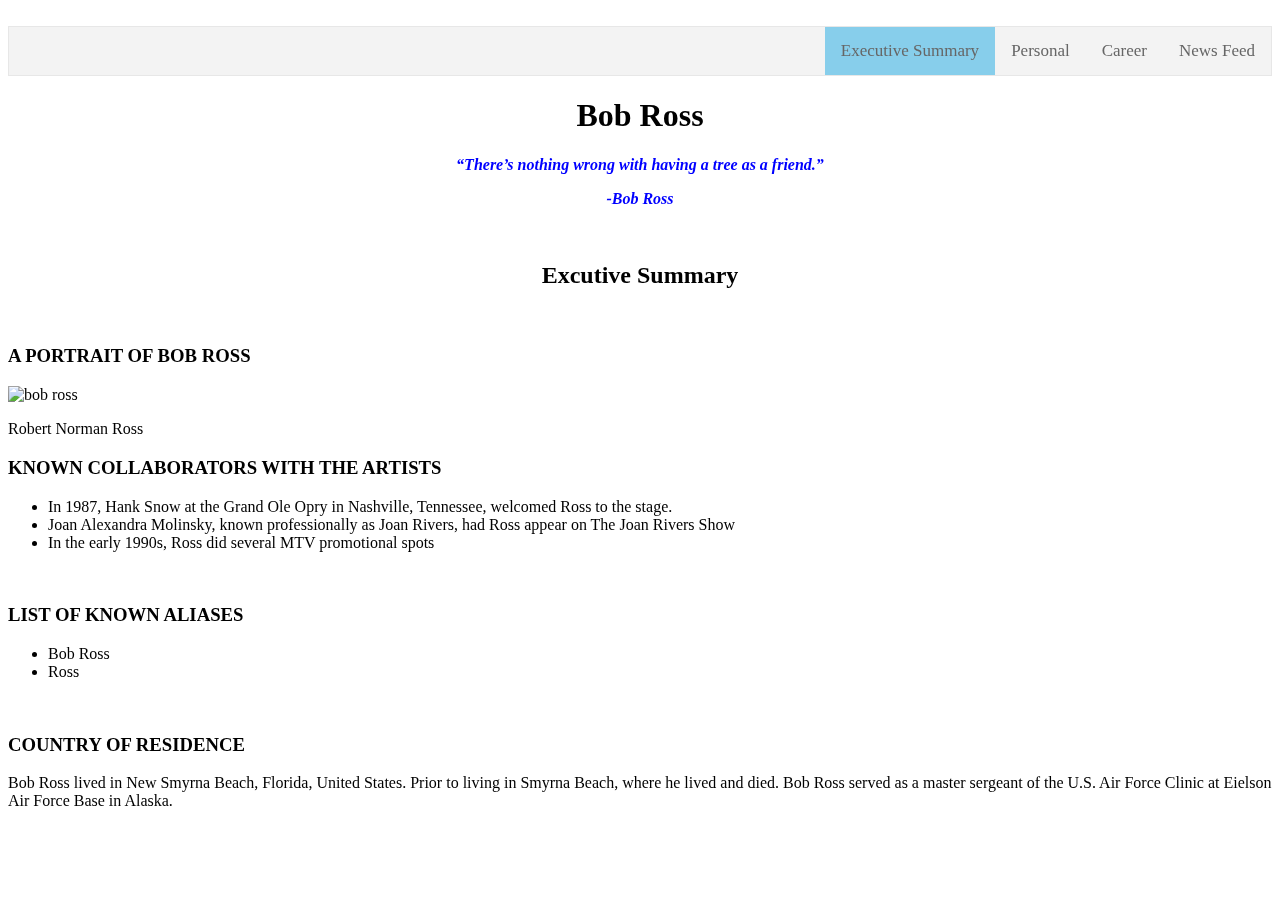
==== executive/index.html @ 99602357 "added in htmls and added main.css for background" ====
<!DOCTYPE html>
<html lang="en">
​

<head>
    <meta charset="UTF-8">
    <meta name="viewport" content="width=device-width, initial-scale=1.0">
    <meta http-equiv="X-UA-Compatible" content="ie=edge">
    <link rel="stylesheet" href="/executive/executive.css">
    <link rel="stylesheet" href="../main/main.css">
    <title>Bob Ross</title>
</head>
​

<body>
    <!-- This is set so users can be taken back to top of page -->
    <a name="top"></a>
    <!-- This div below is whats needed to CSS the background -->
    <div id="background"></div>
    <nav class="topnav">
        <a href="../newsFeed/newsFeed.html">News Feed</a>
        <a href="../career/career.html">Career</a>
        <a href="..//personal/personal.html">Personal</a>
        <a class="active" href="../executive/index.html">Executive Summary</a>
    </nav>

    <h1 class="name">Bob Ross</h1>
    <p id="quote">“There’s nothing wrong with having a tree as a friend.”</p>
    <p id="quote">-Bob Ross</p>
    ​
    <h2 class="topic">Excutive Summary</h2>
    ​
    <!-- id will be classified as the topic of your page -->
    <section id="Executive">
            <!-- Each topic in artivle will have a class that = to "sub-topic" -->
            <div>
                <h3 class="sub-topic">A portrait of Bob Ross</h3>
                <img src="https://upload.wikimedia.org/wikipedia/en/7/70/Bob_at_Easel.jpg" alt="bob ross">
                <!-- If you need an image to be displayed use <img src="" alt=""> element -->
                <p>Robert Norman Ross</p>
            </div>

            <div>
            <h3 class="sub-topic">Known collaborators with the artists</h3>
                <ul>
                    <li>In 1987, Hank Snow at the Grand Ole Opry in Nashville, Tennessee, welcomed Ross to the stage.
                    </li>
                    <li>Joan Alexandra Molinsky, known professionally as Joan Rivers, had Ross appear on The Joan Rivers
                        Show</li>
                    <li>In the early 1990s, Ross did several MTV promotional spots</li>
                </ul>
            </div>
            ​
            <div>
            <h3 class="sub-topic">List of known aliases</h3>
                <ul>
                    <li>Bob Ross</li>
                    <li>Ross</li>
                </ul>
            </div>
            ​
            <div>
                <h3 class="sub-topic">Country of residence</h3>
                <p>Bob Ross lived in New Smyrna Beach, Florida, United States. Prior to living in
                    Smyrna Beach, where he lived and died. Bob Ross served as a master sergeant of the
                    U.S. Air Force Clinic at Eielson Air Force Base in Alaska.</p>
            </div>
    </section>
    ​
    ​
    ​
</body>
​
<footer>
    ​
    ​
</footer>
​
​

</html>
---- main/main.css ----
#background {
  position: fixed;
  left: 0px;
  top: 0px;
  width: 100%;
  height: 100%;
  background-image: url('https://www.toperfect.com/pic/Oil%20Painting%20Styles%20on%20Canvas/Simple%20and%20Cheap/Free-hand%20paintings/3-mountain-cabin-Bob-Ross-freehand-landscapes.jpg');
  background-repeat: no-repeat;
  background-attachment: fixed;
  background-size: cover;
  opacity: 0.35;
  z-index: -1;
}

h1 {
  display: flex;
  justify-content: center;
}

h2 {
  display: flex;
  justify-content: center;
}

#quote {
  display: flex;
  justify-content: center;
  font-weight: bold;
  font-style: italic;
  color: blue;
}

h3 {
  text-transform: uppercase;
}

.name {
    display: flex;
    justify-content: center;
}
/* Add a black background color to the top navigation */
.topnav {
    background-color: #f3f3f3 ;
    overflow: hidden;
    border: 1px solid #e7e7e7;
    position: -webkit-sticky; /* Safari */
    position: sticky;
    top: 0;
  }
  
  /* Style the links inside the navigation bar */
  .topnav a {
    float: right;
    color: #666;
    text-align: center;
    padding: 14px 16px;
    text-decoration: none;
    font-size: 17px;
  }
  
  /* Change the color of links on hover */
  .topnav a:hover {
    background-color: #ddd;
    color: black;
  }

  .active {
    background-color: skyblue;
    color: white;
  }
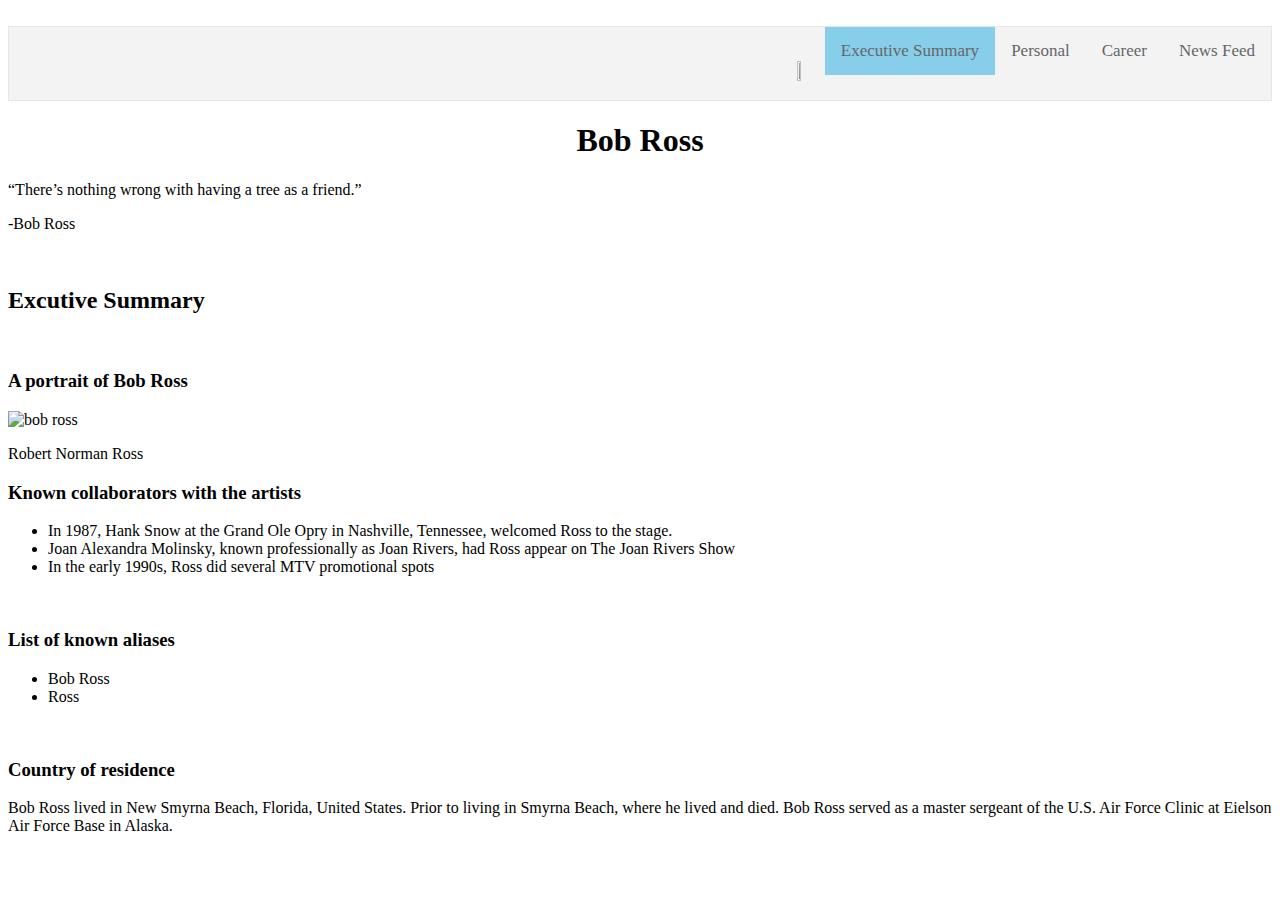
==== commit 0b8bf254: "Merge pull request #15 from nss-cohort-36/mj_logo" ====
--- a/executive/index.html
+++ b/executive/index.html
@@ -17,11 +17,23 @@
     <a name="top"></a>
     <!-- This div below is whats needed to CSS the background -->
     <div id="background"></div>
+
     <nav class="topnav">
-        <a href="../newsFeed/newsFeed.html">News Feed</a>
-        <a href="../career/career.html">Career</a>
-        <a href="..//personal/personal.html">Personal</a>
-        <a class="active" href="../executive/index.html">Executive Summary</a>
+        <div>
+            <a href="../newsFeed/newsFeed.html">News Feed</a>
+            <a href="../career/career.html">Career</a>
+            <a href="..//personal/personal.html">Personal</a>
+            <a class="active" href="../executive/index.html">Executive Summary</a>
+        </div>
+
+    <!-- logo -->
+        <div>
+            <h2 class="navbar-brand brand-name">
+                <a href="../executive/index.html"><img class="img-responsive2"       
+            src="https://cdn.shopify.com/s/files/1/0049/7392/files/bob_ross_logo_large.gif?v=1516906984"></a>
+            </h2>
+        </div>
+        
     </nav>
 
     <h1 class="name">Bob Ross</h1>
--- a/main/main.css
+++ b/main/main.css
@@ -1,43 +1,9 @@
-#background {
-  position: fixed;
-  left: 0px;
-  top: 0px;
-  width: 100%;
-  height: 100%;
-  background-image: url('https://www.toperfect.com/pic/Oil%20Painting%20Styles%20on%20Canvas/Simple%20and%20Cheap/Free-hand%20paintings/3-mountain-cabin-Bob-Ross-freehand-landscapes.jpg');
-  background-repeat: no-repeat;
-  background-attachment: fixed;
-  background-size: cover;
-  opacity: 0.35;
-  z-index: -1;
-}
-
-h1 {
-  display: flex;
-  justify-content: center;
-}
-
-h2 {
-  display: flex;
-  justify-content: center;
-}
-
-#quote {
-  display: flex;
-  justify-content: center;
-  font-weight: bold;
-  font-style: italic;
-  color: blue;
-}
-
-h3 {
-  text-transform: uppercase;
-}
-
 .name {
     display: flex;
     justify-content: center;
 }
+/* nav bar */
+
 /* Add a black background color to the top navigation */
 .topnav {
     background-color: #f3f3f3 ;
@@ -69,4 +35,23 @@
     color: white;
   }
   
+  /* Logo  */
+  .navbar {
+    margin: 1% 0;
+    float: left;
   
+  }
+  .navbar-default {
+    background-color: #fff;
+    border-color: #fff;
+  }
+  
+  .nav-container {
+    padding-top: 1%;
+  }
+
+  .img-responsive2{
+    height: 100%;
+    width: 25%;
+  
+    }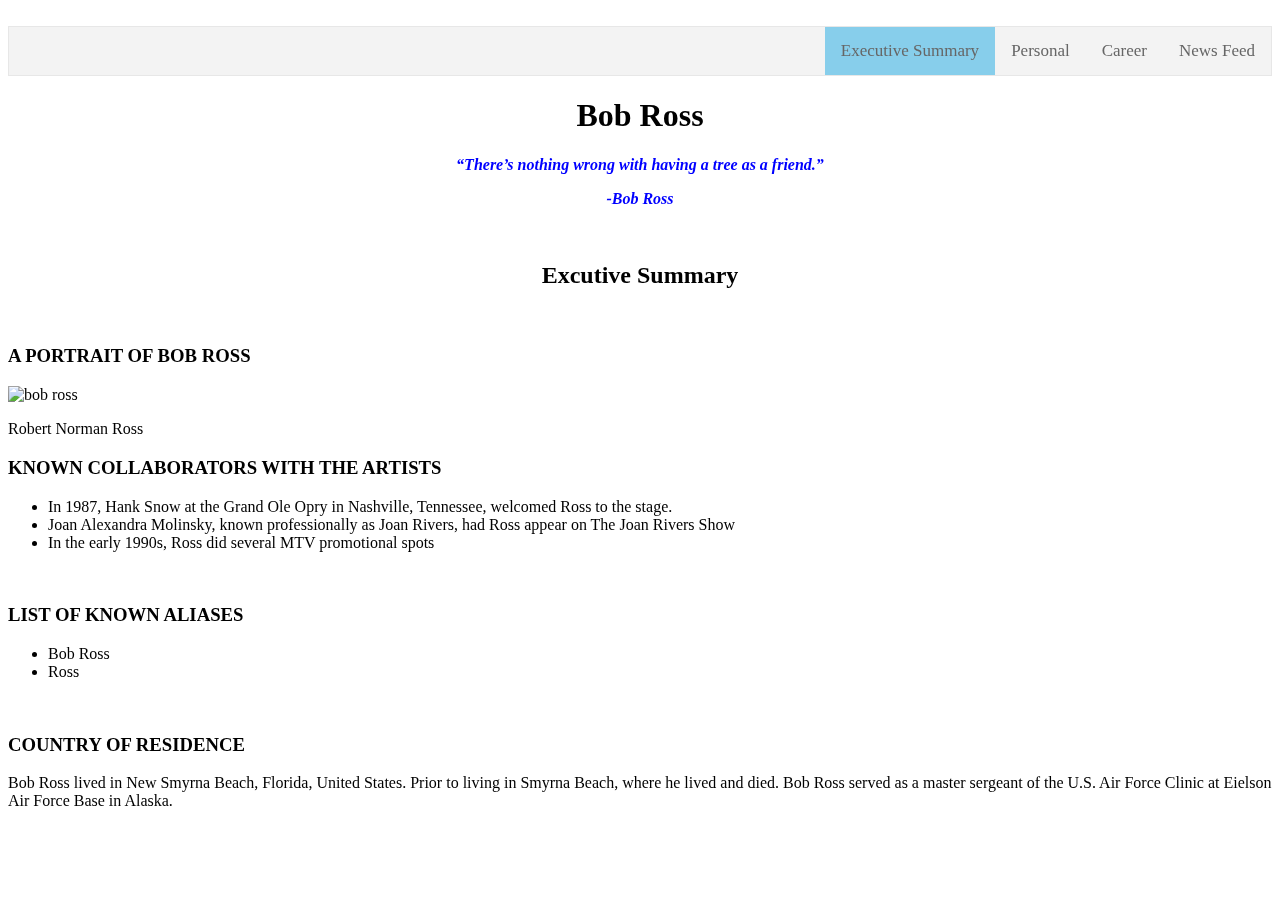
==== commit 07dfff9a: "formated code" ====
--- a/executive/index.html
+++ b/executive/index.html
@@ -17,23 +17,11 @@
     <a name="top"></a>
     <!-- This div below is whats needed to CSS the background -->
     <div id="background"></div>
-
     <nav class="topnav">
-        <div>
-            <a href="../newsFeed/newsFeed.html">News Feed</a>
-            <a href="../career/career.html">Career</a>
-            <a href="..//personal/personal.html">Personal</a>
-            <a class="active" href="../executive/index.html">Executive Summary</a>
-        </div>
-
-    <!-- logo -->
-        <div>
-            <h2 class="navbar-brand brand-name">
-                <a href="../executive/index.html"><img class="img-responsive2"       
-            src="https://cdn.shopify.com/s/files/1/0049/7392/files/bob_ross_logo_large.gif?v=1516906984"></a>
-            </h2>
-        </div>
-        
+        <a href="../newsFeed/newsFeed.html">News Feed</a>
+        <a href="../career/career.html">Career</a>
+        <a href="..//personal/personal.html">Personal</a>
+        <a class="active" href="../executive/index.html">Executive Summary</a>
     </nav>
 
     <h1 class="name">Bob Ross</h1>
@@ -44,39 +32,39 @@
     ​
     <!-- id will be classified as the topic of your page -->
     <section id="Executive">
-            <!-- Each topic in artivle will have a class that = to "sub-topic" -->
-            <div>
-                <h3 class="sub-topic">A portrait of Bob Ross</h3>
-                <img src="https://upload.wikimedia.org/wikipedia/en/7/70/Bob_at_Easel.jpg" alt="bob ross">
-                <!-- If you need an image to be displayed use <img src="" alt=""> element -->
-                <p>Robert Norman Ross</p>
-            </div>
+        <!-- Each topic in artivle will have a class that = to "sub-topic" -->
+        <div>
+            <h3 class="sub-topic">A portrait of Bob Ross</h3>
+            <img src="https://upload.wikimedia.org/wikipedia/en/7/70/Bob_at_Easel.jpg" alt="bob ross">
+            <!-- If you need an image to be displayed use <img src="" alt=""> element -->
+            <p>Robert Norman Ross</p>
+        </div>
 
-            <div>
+        <div>
             <h3 class="sub-topic">Known collaborators with the artists</h3>
-                <ul>
-                    <li>In 1987, Hank Snow at the Grand Ole Opry in Nashville, Tennessee, welcomed Ross to the stage.
-                    </li>
-                    <li>Joan Alexandra Molinsky, known professionally as Joan Rivers, had Ross appear on The Joan Rivers
-                        Show</li>
-                    <li>In the early 1990s, Ross did several MTV promotional spots</li>
-                </ul>
-            </div>
-            ​
-            <div>
+            <ul>
+                <li>In 1987, Hank Snow at the Grand Ole Opry in Nashville, Tennessee, welcomed Ross to the stage.
+                </li>
+                <li>Joan Alexandra Molinsky, known professionally as Joan Rivers, had Ross appear on The Joan Rivers
+                    Show</li>
+                <li>In the early 1990s, Ross did several MTV promotional spots</li>
+            </ul>
+        </div>
+        ​
+        <div>
             <h3 class="sub-topic">List of known aliases</h3>
-                <ul>
-                    <li>Bob Ross</li>
-                    <li>Ross</li>
-                </ul>
-            </div>
-            ​
-            <div>
-                <h3 class="sub-topic">Country of residence</h3>
-                <p>Bob Ross lived in New Smyrna Beach, Florida, United States. Prior to living in
-                    Smyrna Beach, where he lived and died. Bob Ross served as a master sergeant of the
-                    U.S. Air Force Clinic at Eielson Air Force Base in Alaska.</p>
-            </div>
+            <ul>
+                <li>Bob Ross</li>
+                <li>Ross</li>
+            </ul>
+        </div>
+        ​
+        <div>
+            <h3 class="sub-topic">Country of residence</h3>
+            <p>Bob Ross lived in New Smyrna Beach, Florida, United States. Prior to living in
+                Smyrna Beach, where he lived and died. Bob Ross served as a master sergeant of the
+                U.S. Air Force Clinic at Eielson Air Force Base in Alaska.</p>
+        </div>
     </section>
     ​
     ​
--- a/main/main.css
+++ b/main/main.css
@@ -1,57 +1,72 @@
+#background {
+  position: fixed;
+  left: 0px;
+  top: 0px;
+  width: 100%;
+  height: 100%;
+  background-image: url('https://www.toperfect.com/pic/Oil%20Painting%20Styles%20on%20Canvas/Simple%20and%20Cheap/Free-hand%20paintings/3-mountain-cabin-Bob-Ross-freehand-landscapes.jpg');
+  background-repeat: no-repeat;
+  background-attachment: fixed;
+  background-size: cover;
+  opacity: 0.35;
+  z-index: -1;
+}
+
+h1 {
+  display: flex;
+  justify-content: center;
+}
+
+h2 {
+  display: flex;
+  justify-content: center;
+}
+
+#quote {
+  display: flex;
+  justify-content: center;
+  font-weight: bold;
+  font-style: italic;
+  color: blue;
+}
+
+h3 {
+  text-transform: uppercase;
+}
+
 .name {
-    display: flex;
-    justify-content: center;
+  display: flex;
+  justify-content: center;
 }
-/* nav bar */
 
 /* Add a black background color to the top navigation */
 .topnav {
-    background-color: #f3f3f3 ;
-    overflow: hidden;
-    border: 1px solid #e7e7e7;
-    position: -webkit-sticky; /* Safari */
-    position: sticky;
-    top: 0;
-  }
-  
-  /* Style the links inside the navigation bar */
-  .topnav a {
-    float: right;
-    color: #666;
-    text-align: center;
-    padding: 14px 16px;
-    text-decoration: none;
-    font-size: 17px;
-  }
-  
-  /* Change the color of links on hover */
-  .topnav a:hover {
-    background-color: #ddd;
-    color: black;
-  }
+  background-color: #f3f3f3;
+  overflow: hidden;
+  border: 1px solid #e7e7e7;
+  position: -webkit-sticky;
+  /* Safari */
+  position: sticky;
+  top: 0;
+}
 
-  .active {
-    background-color: skyblue;
-    color: white;
-  }
-  
-  /* Logo  */
-  .navbar {
-    margin: 1% 0;
-    float: left;
-  
-  }
-  .navbar-default {
-    background-color: #fff;
-    border-color: #fff;
-  }
-  
-  .nav-container {
-    padding-top: 1%;
-  }
+/* Style the links inside the navigation bar */
+.topnav a {
+  float: right;
+  color: #666;
+  text-align: center;
+  padding: 14px 16px;
+  text-decoration: none;
+  font-size: 17px;
+}
 
-  .img-responsive2{
-    height: 100%;
-    width: 25%;
-  
-    }+/* Change the color of links on hover */
+.topnav a:hover {
+  background-color: #ddd;
+  color: black;
+}
+
+.active {
+  background-color: skyblue;
+  color: white;
+}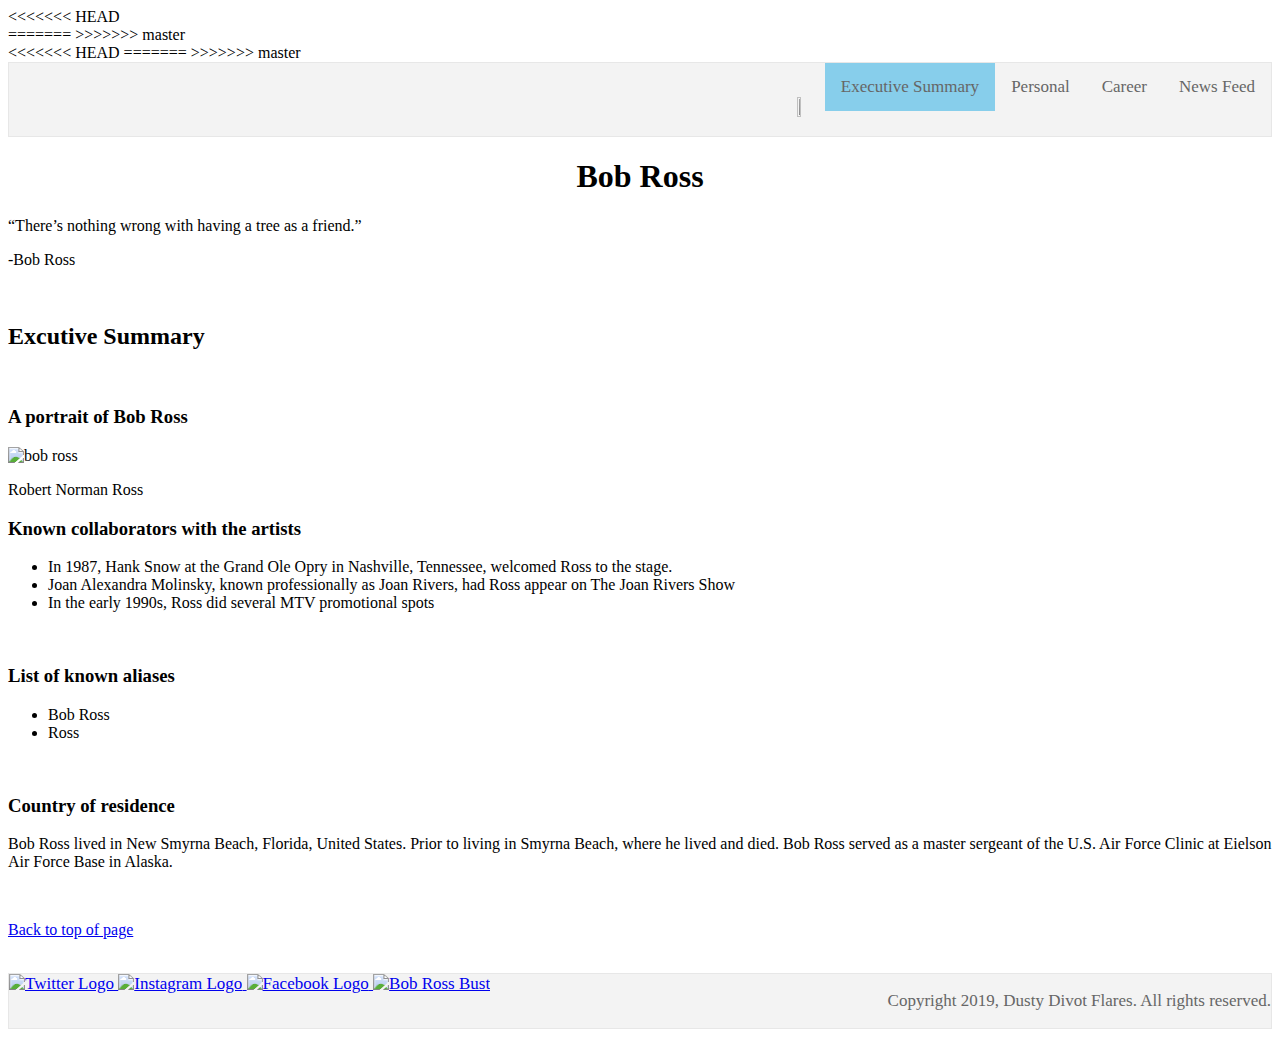
==== commit 363df9e5: "merged with master" ====
--- a/executive/index.html
+++ b/executive/index.html
@@ -13,15 +13,34 @@
 ​
 
 <body>
+<<<<<<< HEAD
+    <div class="content">
+=======
+>>>>>>> master
     <!-- This is set so users can be taken back to top of page -->
     <a name="top"></a>
     <!-- This div below is whats needed to CSS the background -->
     <div id="background"></div>
+<<<<<<< HEAD
+=======
+
+>>>>>>> master
     <nav class="topnav">
-        <a href="../newsFeed/newsFeed.html">News Feed</a>
-        <a href="../career/career.html">Career</a>
-        <a href="..//personal/personal.html">Personal</a>
-        <a class="active" href="../executive/index.html">Executive Summary</a>
+        <div>
+            <a href="../newsFeed/newsFeed.html">News Feed</a>
+            <a href="../career/career.html">Career</a>
+            <a href="..//personal/personal.html">Personal</a>
+            <a class="active" href="../executive/index.html">Executive Summary</a>
+        </div>
+
+    <!-- logo -->
+        <div>
+            <h2 class="navbar-brand brand-name">
+                <a href="../executive/index.html"><img class="img-responsive2"       
+            src="https://cdn.shopify.com/s/files/1/0049/7392/files/bob_ross_logo_large.gif?v=1516906984"></a>
+            </h2>
+        </div>
+        
     </nav>
 
     <h1 class="name">Bob Ross</h1>
@@ -68,12 +87,34 @@
     </section>
     ​
     ​
-    ​
+    ​ <p><a href="#top">Back to top of page</a></p>
+</div>
 </body>
 ​
 <footer>
-    ​
-    ​
+
+        <div id="footer">
+            <a href="https://twitter.com/bobrossofficial?lang=en" target="_blank">
+                <img src="https://www.pinclipart.com/picdir/middle/1-14041_twitter-logo-transparent-background-twitter-logo-clipart.png"
+                    alt="Twitter Logo" width="50px">
+            </a>
+
+            <a href="https://www.instagram.com/bobross_thejoyofpainting/?hl=en" target="_blank">
+                <img src="https://instagram-brand.com/wp-content/uploads/2016/11/Instagram_AppIcon_Aug2017.png?"
+                    alt="Instagram Logo" width="50px">
+            </a>
+
+            <a href="https://www.facebook.com/Bob-Ross-154600914610595/" target="_blank">
+                <img src="http://www.transparentpng.com/thumb/facebook-logo-png/background-facebook-logo-5.png"
+                    alt="Facebook Logo" width="50px">
+            </a>
+
+            <a href="https://www.bobross.com/" target="_blank">
+                <img src="https://banner2.cleanpng.com/20180611/pcb/kisspng-bob-ross-more-of-the-joy-of-painting-artist-televi-5b1f059f3cd463.3149737615287597112492.jpg"
+                    alt="Bob Ross Bust" width="50px">
+            </a>
+        </div>​
+        <p id="copyright">Copyright 2019, Dusty Divot Flares. All rights reserved.</p>
 </footer>
 ​
 ​
--- a/main/main.css
+++ b/main/main.css
@@ -1,72 +1,79 @@
-#background {
-  position: fixed;
-  left: 0px;
-  top: 0px;
-  width: 100%;
-  height: 100%;
-  background-image: url('https://www.toperfect.com/pic/Oil%20Painting%20Styles%20on%20Canvas/Simple%20and%20Cheap/Free-hand%20paintings/3-mountain-cabin-Bob-Ross-freehand-landscapes.jpg');
-  background-repeat: no-repeat;
-  background-attachment: fixed;
-  background-size: cover;
-  opacity: 0.35;
-  z-index: -1;
+.name {
+    display: flex;
+    justify-content: center;
 }
-
-h1 {
-  display: flex;
-  justify-content: center;
-}
-
-h2 {
-  display: flex;
-  justify-content: center;
-}
-
-#quote {
-  display: flex;
-  justify-content: center;
-  font-weight: bold;
-  font-style: italic;
-  color: blue;
-}
-
-h3 {
-  text-transform: uppercase;
-}
-
-.name {
-  display: flex;
-  justify-content: center;
-}
+/* nav bar */
 
 /* Add a black background color to the top navigation */
 .topnav {
-  background-color: #f3f3f3;
-  overflow: hidden;
-  border: 1px solid #e7e7e7;
-  position: -webkit-sticky;
-  /* Safari */
-  position: sticky;
-  top: 0;
-}
+    background-color: #f3f3f3 ;
+    overflow: hidden;
+    border: 1px solid #e7e7e7;
+    position: -webkit-sticky; /* Safari */
+    position: sticky;
+    top: 0;
+  }
+  
+  /* Style the links inside the navigation bar */
+  .topnav a {
+    float: right;
+    color: #666;
+    text-align: center;
+    padding: 14px 16px;
+    text-decoration: none;
+    font-size: 17px;
+  }
+  
+  /* Change the color of links on hover */
+  .topnav a:hover {
+    background-color: #ddd;
+    color: black;
+  }
 
-/* Style the links inside the navigation bar */
-.topnav a {
-  float: right;
-  color: #666;
-  text-align: center;
-  padding: 14px 16px;
-  text-decoration: none;
-  font-size: 17px;
-}
+  .active {
+    background-color: skyblue;
+    color: white;
+  }
+  
+  footer {
+    background-color: #f3f3f3 ;
+    overflow: hidden;
+    border: 1px solid #e7e7e7;
+    position: -webkit-sticky; /* Safari */
+    position: sticky;
+    /* top: 0; */
+    display: flex;
+    justify-content: space-between;
+    font-size: 17px;
+    color: #666;
+  }
 
-/* Change the color of links on hover */
-.topnav a:hover {
-  background-color: #ddd;
-  color: black;
-}
+  /* #footer {
+    display: flex;
+    justify-content: flex-start;
+  }
 
-.active {
-  background-color: skyblue;
-  color: white;
-}+  #copyright {
+    display: flex;
+    justify-content: flex-end;
+  } */
+  /* Logo  */
+  .navbar {
+    margin: 1% 0;
+    float: left;
+  
+  }
+  .navbar-default {
+    background-color: #fff;
+    border-color: #fff;
+  }
+  
+  .nav-container {
+    padding-top: 1%;
+  }
+
+  .img-responsive2{
+    height: 100%;
+    width: 25%;
+  
+    }
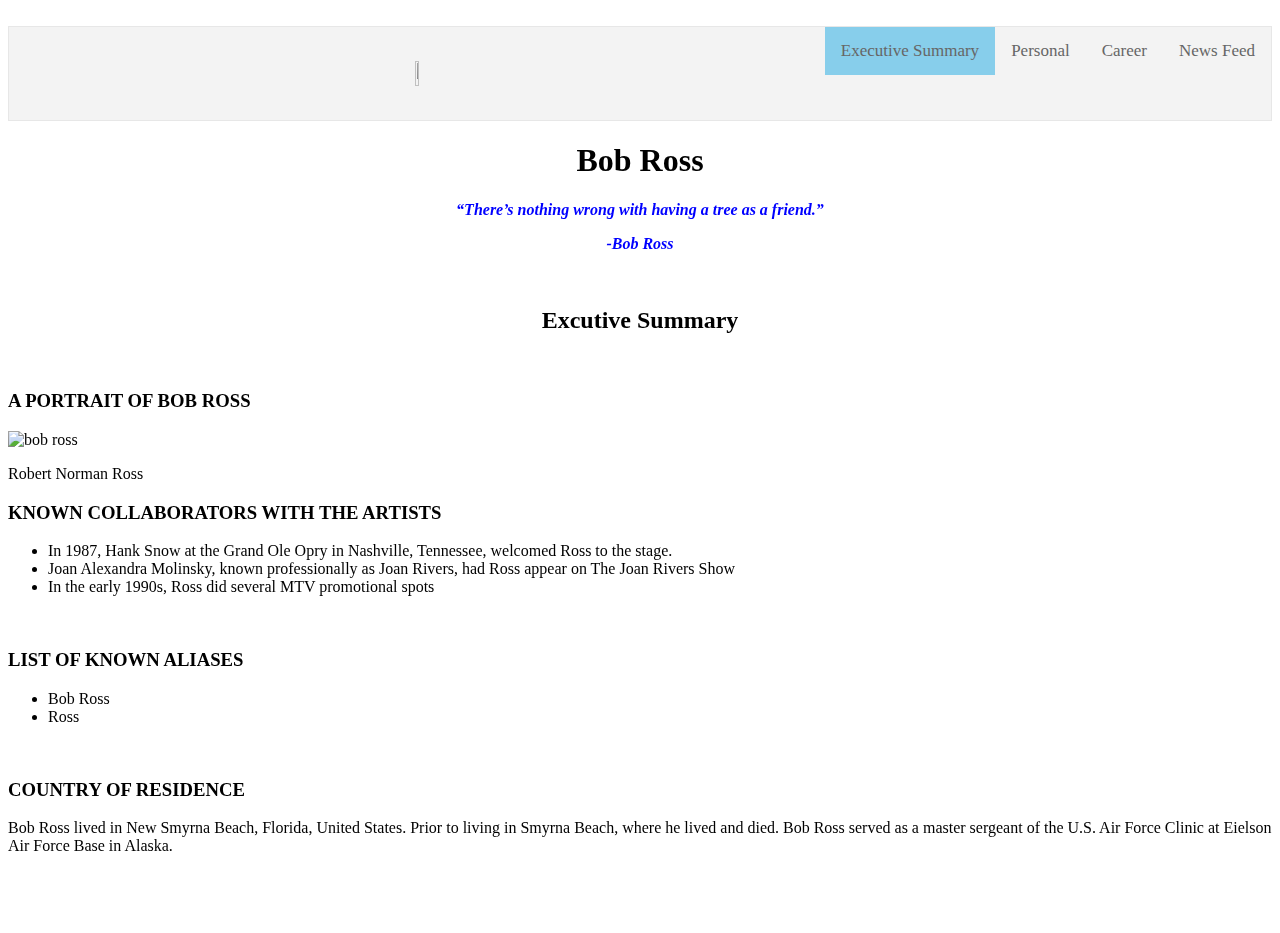
==== commit faa2c33e: "reolved conficts with master and jgfourth" ====
--- a/executive/index.html
+++ b/executive/index.html
@@ -13,18 +13,11 @@
 ​
 
 <body>
-<<<<<<< HEAD
-    <div class="content">
-=======
->>>>>>> master
     <!-- This is set so users can be taken back to top of page -->
     <a name="top"></a>
     <!-- This div below is whats needed to CSS the background -->
     <div id="background"></div>
-<<<<<<< HEAD
-=======
 
->>>>>>> master
     <nav class="topnav">
         <div>
             <a href="../newsFeed/newsFeed.html">News Feed</a>
@@ -87,34 +80,12 @@
     </section>
     ​
     ​
-    ​ <p><a href="#top">Back to top of page</a></p>
-</div>
+    ​
 </body>
 ​
 <footer>
-
-        <div id="footer">
-            <a href="https://twitter.com/bobrossofficial?lang=en" target="_blank">
-                <img src="https://www.pinclipart.com/picdir/middle/1-14041_twitter-logo-transparent-background-twitter-logo-clipart.png"
-                    alt="Twitter Logo" width="50px">
-            </a>
-
-            <a href="https://www.instagram.com/bobross_thejoyofpainting/?hl=en" target="_blank">
-                <img src="https://instagram-brand.com/wp-content/uploads/2016/11/Instagram_AppIcon_Aug2017.png?"
-                    alt="Instagram Logo" width="50px">
-            </a>
-
-            <a href="https://www.facebook.com/Bob-Ross-154600914610595/" target="_blank">
-                <img src="http://www.transparentpng.com/thumb/facebook-logo-png/background-facebook-logo-5.png"
-                    alt="Facebook Logo" width="50px">
-            </a>
-
-            <a href="https://www.bobross.com/" target="_blank">
-                <img src="https://banner2.cleanpng.com/20180611/pcb/kisspng-bob-ross-more-of-the-joy-of-painting-artist-televi-5b1f059f3cd463.3149737615287597112492.jpg"
-                    alt="Bob Ross Bust" width="50px">
-            </a>
-        </div>​
-        <p id="copyright">Copyright 2019, Dusty Divot Flares. All rights reserved.</p>
+    ​
+    ​
 </footer>
 ​
 ​
--- a/main/main.css
+++ b/main/main.css
@@ -1,6 +1,42 @@
+#background {
+  position: fixed;
+  left: 0px;
+  top: 0px;
+  width: 100%;
+  height: 100%;
+  background-image: url('https://www.toperfect.com/pic/Oil%20Painting%20Styles%20on%20Canvas/Simple%20and%20Cheap/Free-hand%20paintings/3-mountain-cabin-Bob-Ross-freehand-landscapes.jpg');
+  background-repeat: no-repeat;
+  background-attachment: fixed;
+  background-size: cover;
+  opacity: 0.35;
+  z-index: -1;
+}
+
+h1 {
+  display: flex;
+  justify-content: center;
+}
+
+h2 {
+  display: flex;
+  justify-content: center;
+}
+
+#quote {
+  display: flex;
+  justify-content: center;
+  font-weight: bold;
+  font-style: italic;
+  color: blue;
+}
+
+h3 {
+  text-transform: uppercase;
+}
+
 .name {
-    display: flex;
-    justify-content: center;
+  display: flex;
+  justify-content: center;
 }
 /* nav bar */
 
@@ -35,28 +71,6 @@
     color: white;
   }
   
-  footer {
-    background-color: #f3f3f3 ;
-    overflow: hidden;
-    border: 1px solid #e7e7e7;
-    position: -webkit-sticky; /* Safari */
-    position: sticky;
-    /* top: 0; */
-    display: flex;
-    justify-content: space-between;
-    font-size: 17px;
-    color: #666;
-  }
-
-  /* #footer {
-    display: flex;
-    justify-content: flex-start;
-  }
-
-  #copyright {
-    display: flex;
-    justify-content: flex-end;
-  } */
   /* Logo  */
   .navbar {
     margin: 1% 0;
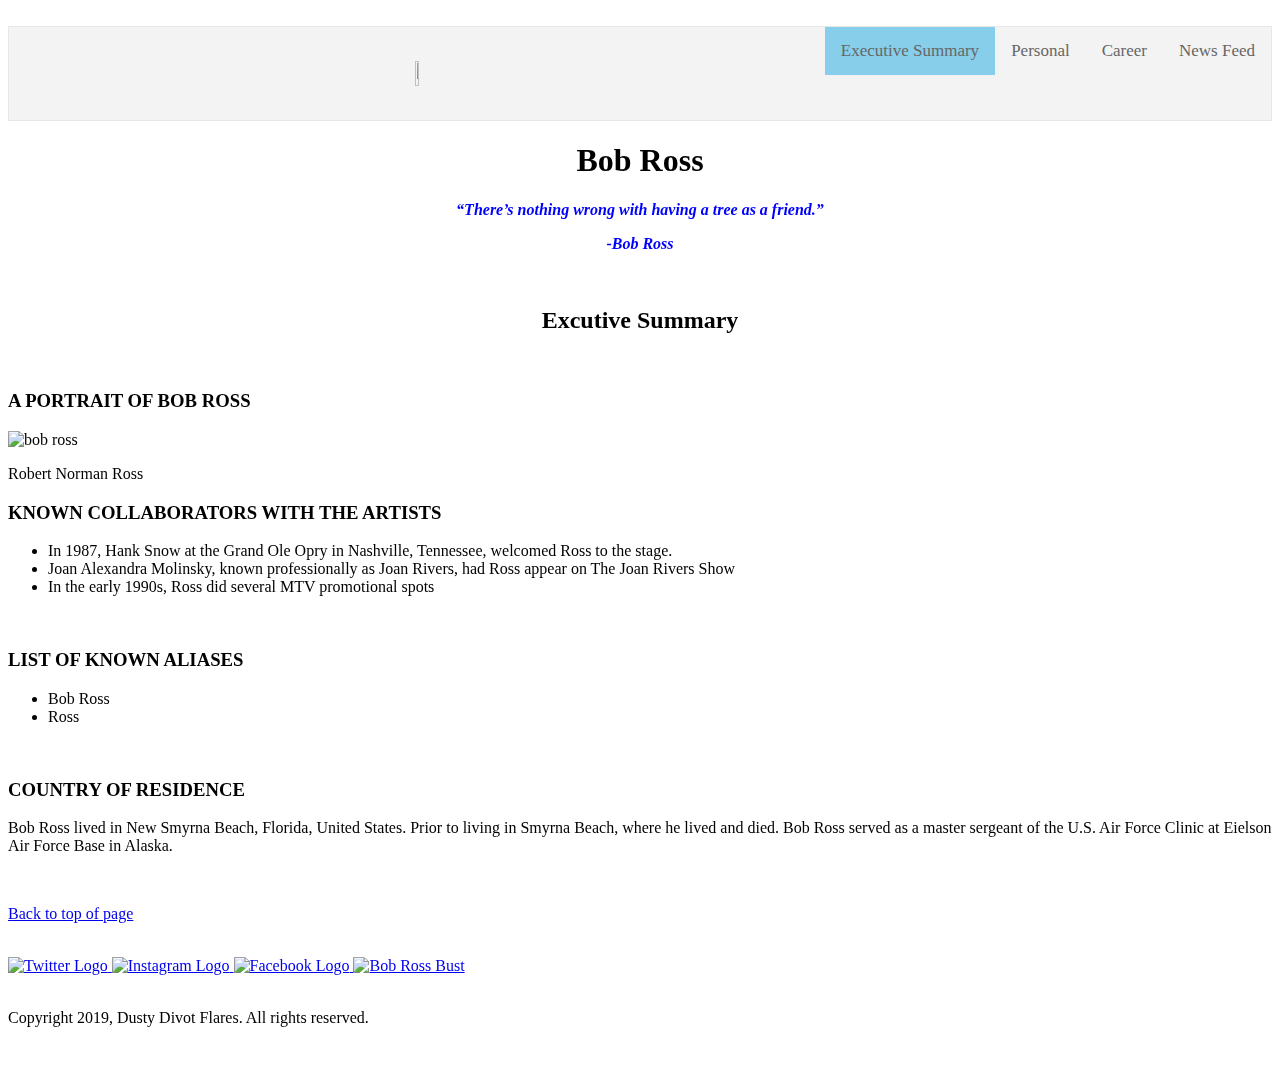
==== commit 88ed63e9: "resolved conflicts" ====
--- a/executive/index.html
+++ b/executive/index.html
@@ -13,6 +13,7 @@
 ​
 
 <body>
+    <div class="content">
     <!-- This is set so users can be taken back to top of page -->
     <a name="top"></a>
     <!-- This div below is whats needed to CSS the background -->
@@ -80,12 +81,34 @@
     </section>
     ​
     ​
-    ​
+    ​ <p><a href="#top">Back to top of page</a></p>
+</div>
 </body>
 ​
 <footer>
-    ​
-    ​
+
+        <div id="footer">
+            <a href="https://twitter.com/bobrossofficial?lang=en" target="_blank">
+                <img src="https://www.pinclipart.com/picdir/middle/1-14041_twitter-logo-transparent-background-twitter-logo-clipart.png"
+                    alt="Twitter Logo" width="50px">
+            </a>
+
+            <a href="https://www.instagram.com/bobross_thejoyofpainting/?hl=en" target="_blank">
+                <img src="https://instagram-brand.com/wp-content/uploads/2016/11/Instagram_AppIcon_Aug2017.png?"
+                    alt="Instagram Logo" width="50px">
+            </a>
+
+            <a href="https://www.facebook.com/Bob-Ross-154600914610595/" target="_blank">
+                <img src="http://www.transparentpng.com/thumb/facebook-logo-png/background-facebook-logo-5.png"
+                    alt="Facebook Logo" width="50px">
+            </a>
+
+            <a href="https://www.bobross.com/" target="_blank">
+                <img src="https://banner2.cleanpng.com/20180611/pcb/kisspng-bob-ross-more-of-the-joy-of-painting-artist-televi-5b1f059f3cd463.3149737615287597112492.jpg"
+                    alt="Bob Ross Bust" width="50px">
+            </a>
+        </div>​
+        <p id="copyright">Copyright 2019, Dusty Divot Flares. All rights reserved.</p>
 </footer>
 ​
 ​
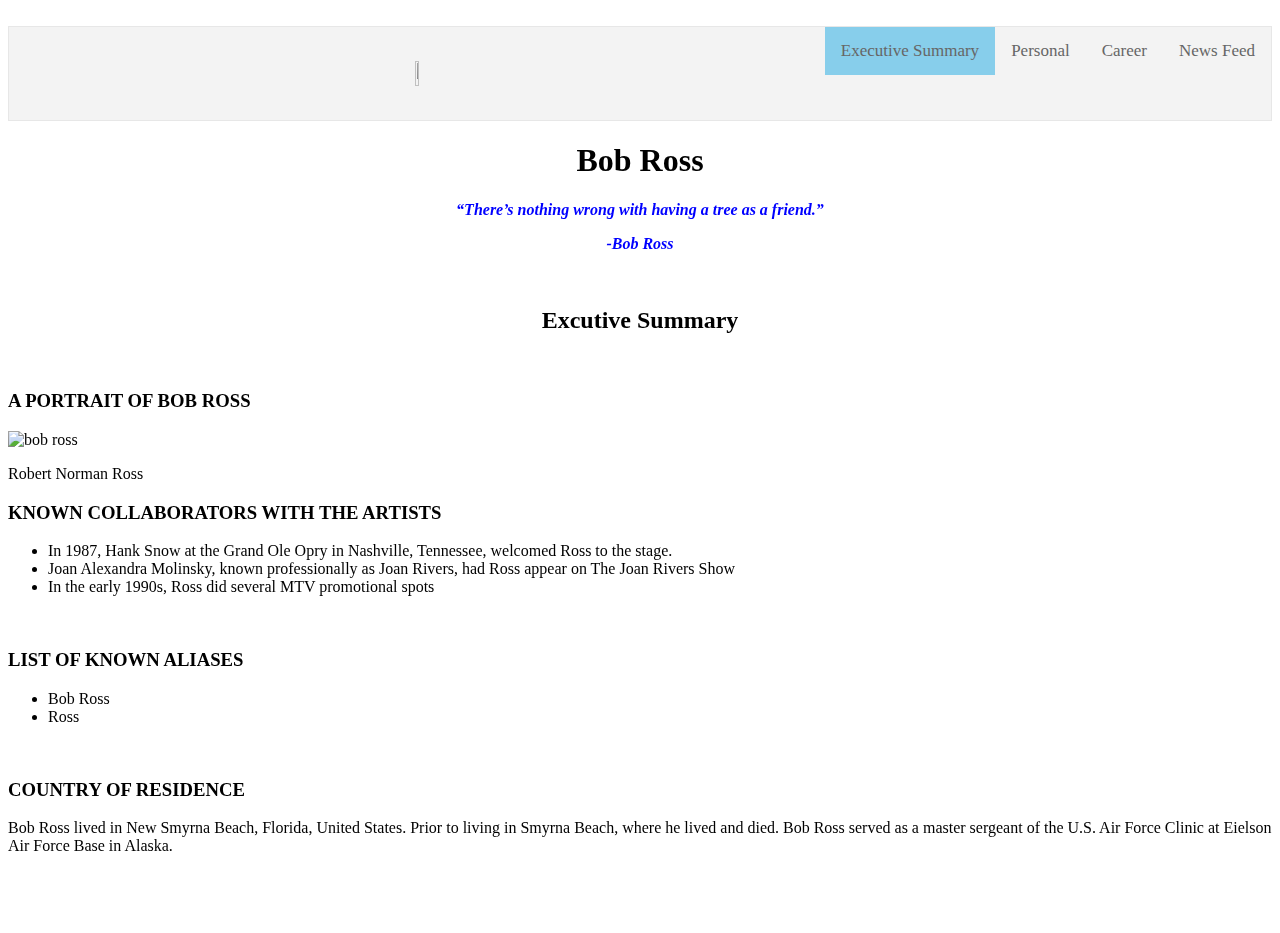
==== commit 42b2f023: "Merge pull request #14 from nss-cohort-36/jgfourth" ====
--- a/executive/index.html
+++ b/executive/index.html
@@ -13,7 +13,6 @@
 ​
 
 <body>
-    <div class="content">
     <!-- This is set so users can be taken back to top of page -->
     <a name="top"></a>
     <!-- This div below is whats needed to CSS the background -->
@@ -81,34 +80,12 @@
     </section>
     ​
     ​
-    ​ <p><a href="#top">Back to top of page</a></p>
-</div>
+    ​
 </body>
 ​
 <footer>
-
-        <div id="footer">
-            <a href="https://twitter.com/bobrossofficial?lang=en" target="_blank">
-                <img src="https://www.pinclipart.com/picdir/middle/1-14041_twitter-logo-transparent-background-twitter-logo-clipart.png"
-                    alt="Twitter Logo" width="50px">
-            </a>
-
-            <a href="https://www.instagram.com/bobross_thejoyofpainting/?hl=en" target="_blank">
-                <img src="https://instagram-brand.com/wp-content/uploads/2016/11/Instagram_AppIcon_Aug2017.png?"
-                    alt="Instagram Logo" width="50px">
-            </a>
-
-            <a href="https://www.facebook.com/Bob-Ross-154600914610595/" target="_blank">
-                <img src="http://www.transparentpng.com/thumb/facebook-logo-png/background-facebook-logo-5.png"
-                    alt="Facebook Logo" width="50px">
-            </a>
-
-            <a href="https://www.bobross.com/" target="_blank">
-                <img src="https://banner2.cleanpng.com/20180611/pcb/kisspng-bob-ross-more-of-the-joy-of-painting-artist-televi-5b1f059f3cd463.3149737615287597112492.jpg"
-                    alt="Bob Ross Bust" width="50px">
-            </a>
-        </div>​
-        <p id="copyright">Copyright 2019, Dusty Divot Flares. All rights reserved.</p>
+    ​
+    ​
 </footer>
 ​
 ​
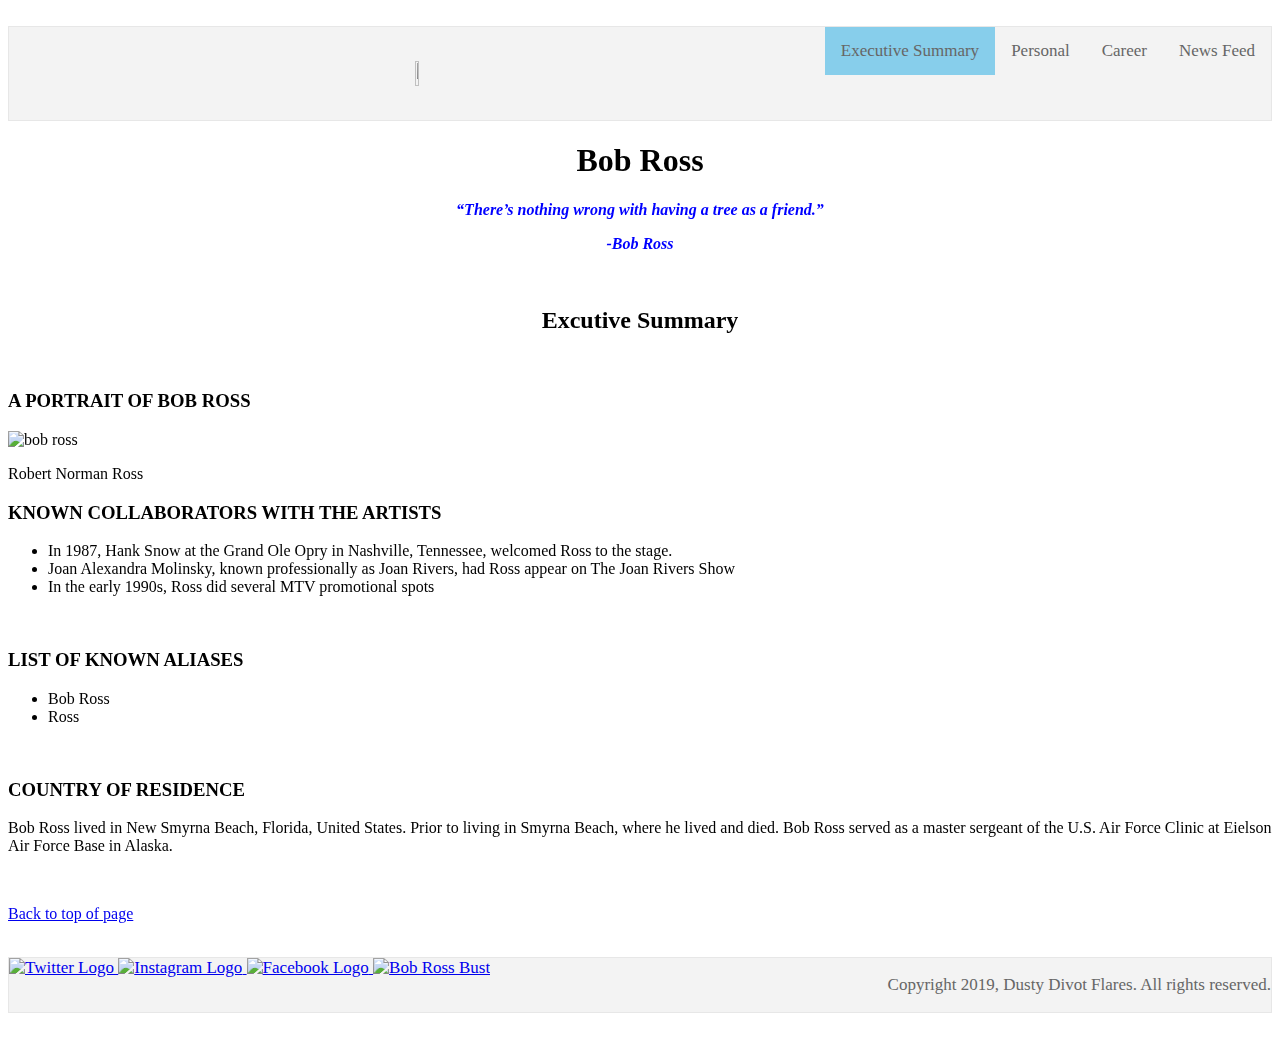
==== commit 0e1df6cf: "Merge 293770121b80dca0b5e12f0c94ff6d318abdc62a into 766410aef168d3f72661043627af3e8b3f06cf26" ====
--- a/executive/index.html
+++ b/executive/index.html
@@ -13,6 +13,7 @@
 ​
 
 <body>
+    <div class="content">
     <!-- This is set so users can be taken back to top of page -->
     <a name="top"></a>
     <!-- This div below is whats needed to CSS the background -->
@@ -80,12 +81,34 @@
     </section>
     ​
     ​
-    ​
+    ​ <p><a href="#top">Back to top of page</a></p>
+</div>
 </body>
 ​
 <footer>
-    ​
-    ​
+
+        <div id="footer">
+            <a href="https://twitter.com/bobrossofficial?lang=en" target="_blank">
+                <img src="https://www.pinclipart.com/picdir/middle/1-14041_twitter-logo-transparent-background-twitter-logo-clipart.png"
+                    alt="Twitter Logo" width="50px">
+            </a>
+
+            <a href="https://www.instagram.com/bobross_thejoyofpainting/?hl=en" target="_blank">
+                <img src="https://instagram-brand.com/wp-content/uploads/2016/11/Instagram_AppIcon_Aug2017.png?"
+                    alt="Instagram Logo" width="50px">
+            </a>
+
+            <a href="https://www.facebook.com/Bob-Ross-154600914610595/" target="_blank">
+                <img src="http://www.transparentpng.com/thumb/facebook-logo-png/background-facebook-logo-5.png"
+                    alt="Facebook Logo" width="50px">
+            </a>
+
+            <a href="https://www.bobross.com/" target="_blank">
+                <img src="https://banner2.cleanpng.com/20180611/pcb/kisspng-bob-ross-more-of-the-joy-of-painting-artist-televi-5b1f059f3cd463.3149737615287597112492.jpg"
+                    alt="Bob Ross Bust" width="50px">
+            </a>
+        </div>​
+        <p id="copyright">Copyright 2019, Dusty Divot Flares. All rights reserved.</p>
 </footer>
 ​
 ​
--- a/main/main.css
+++ b/main/main.css
@@ -71,6 +71,28 @@
     color: white;
   }
   
+  footer {
+    background-color: #f3f3f3 ;
+    overflow: hidden;
+    border: 1px solid #e7e7e7;
+    position: -webkit-sticky; /* Safari */
+    position: sticky;
+    /* top: 0; */
+    display: flex;
+    justify-content: space-between;
+    font-size: 17px;
+    color: #666;
+  }
+
+  /* #footer {
+    display: flex;
+    justify-content: flex-start;
+  }
+
+  #copyright {
+    display: flex;
+    justify-content: flex-end;
+  } */
   /* Logo  */
   .navbar {
     margin: 1% 0;
